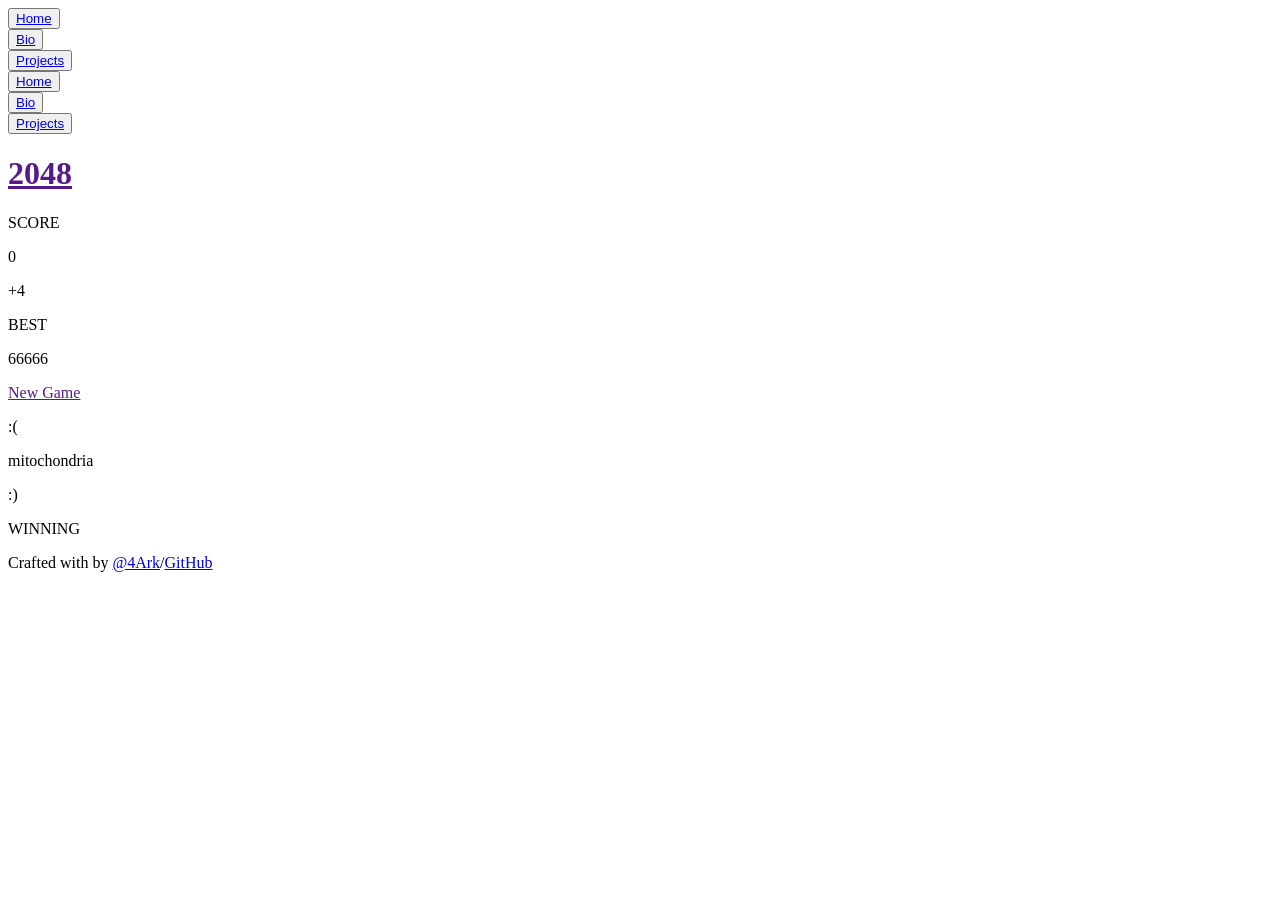
==== 2048.html @ d129d399 "update" ====
<!DOCTYPE html>
<html lang="en">

<head>
    <meta charset="UTF-8">
    <meta name="viewport" content="width=device-width, initial-scale=1.0">
    <meta http-equiv="X-UA-Compatible" content="ie=edge">
    <link rel="stylesheet" href="css/keyframes.css">
    <link rel="stylesheet" href="css/style.css">
    <link rel="stylesheet" href="css/media.css">
    <link rel="shortcut icon" href="./favicon.ico">
    <title>2048</title>
</head>

<body>
    
     <div class="box-card" id="cube">
        <div class="face front">
            <button><a href="index.html">Home</a></button>
        </div>
        <div class="face back">
            <button><a href="Bio.html">Bio</a></button>
        </div>
        <div class="face right">
            <button><a href="Projects.html">Projects</a></button>
        </div>
        <div class="face left">
            <button><a href="index.html">Home</a></button>
        </div>
        <div class="face top">
            <button><a href="Bio.html">Bio</a></button>
        </div>
        <div class="face bottom">
            <button><a href="Projects.html">Projects</a></button>
        </div>
    </div>
    
    
    
    
    <div class="container">
        <div class="heading">
            <h1 class="title">
                <a href="">2048</a>
            </h1>
            <div class="scores-container">
                <div class="score-container">
                    <p class="title">SCORE</p>
                    <P class="score">0</P>
                    <div class="score-addition">
                        +4
                    </div>
                </div>
                <div class="best-container">
                    <p class="title">BEST</p>
                    <P class="score">66666</P>
                </div>
            </div>
        </div>
        <div class="game-intro">
            <a href="" class="restart-btn">New Game</a>
            
           
        </div>
        <div class="game-container">
            <div class="grid-container">
                <div class="grid-row">
                    <div class="grid-cell"></div>
                    <div class="grid-cell"></div>
                    <div class="grid-cell"></div>
                    <div class="grid-cell"></div>
                </div>
                <div class="grid-row">
                    <div class="grid-cell"></div>
                    <div class="grid-cell"></div>
                    <div class="grid-cell"></div>
                    <div class="grid-cell"></div>
                </div>
                <div class="grid-row">
                    <div class="grid-cell"></div>
                    <div class="grid-cell"></div>
                    <div class="grid-cell"></div>
                    <div class="grid-cell"></div>
                </div>
                <div class="grid-row">
                    <div class="grid-cell"></div>
                    <div class="grid-cell"></div>
                    <div class="grid-cell"></div>
                    <div class="grid-cell"></div>
                </div>
            </div>
            <div class="tile-container">

            </div>
            <div class="failure-container pop-container">
                <p>:(</span></p>
                <p>mitochondria</p>
            </div>
            <div class="winning-container pop-container">
                <p>:)</p>
                <p>WINNING</p>
            </div>
        </div>
        <div class="footer">
            <span>
                Crafted with by
                <a href="https://gd4ark.github.io/about/">@4Ark</a>/<a href="https://github.com/gd4Ark/2048">GitHub</a>
            </span>
        </div>
    </div>
    <script src="js/config.js"></script>
    <script src="js/data.js"></script>
    <script src="js/utils.js"></script>
    <script src="js/event.js"></script>
    <script src="js/view.js"></script>
    <script src="js/game.js"></script>
    <script src="js/main.js"></script>
</body>

</html>
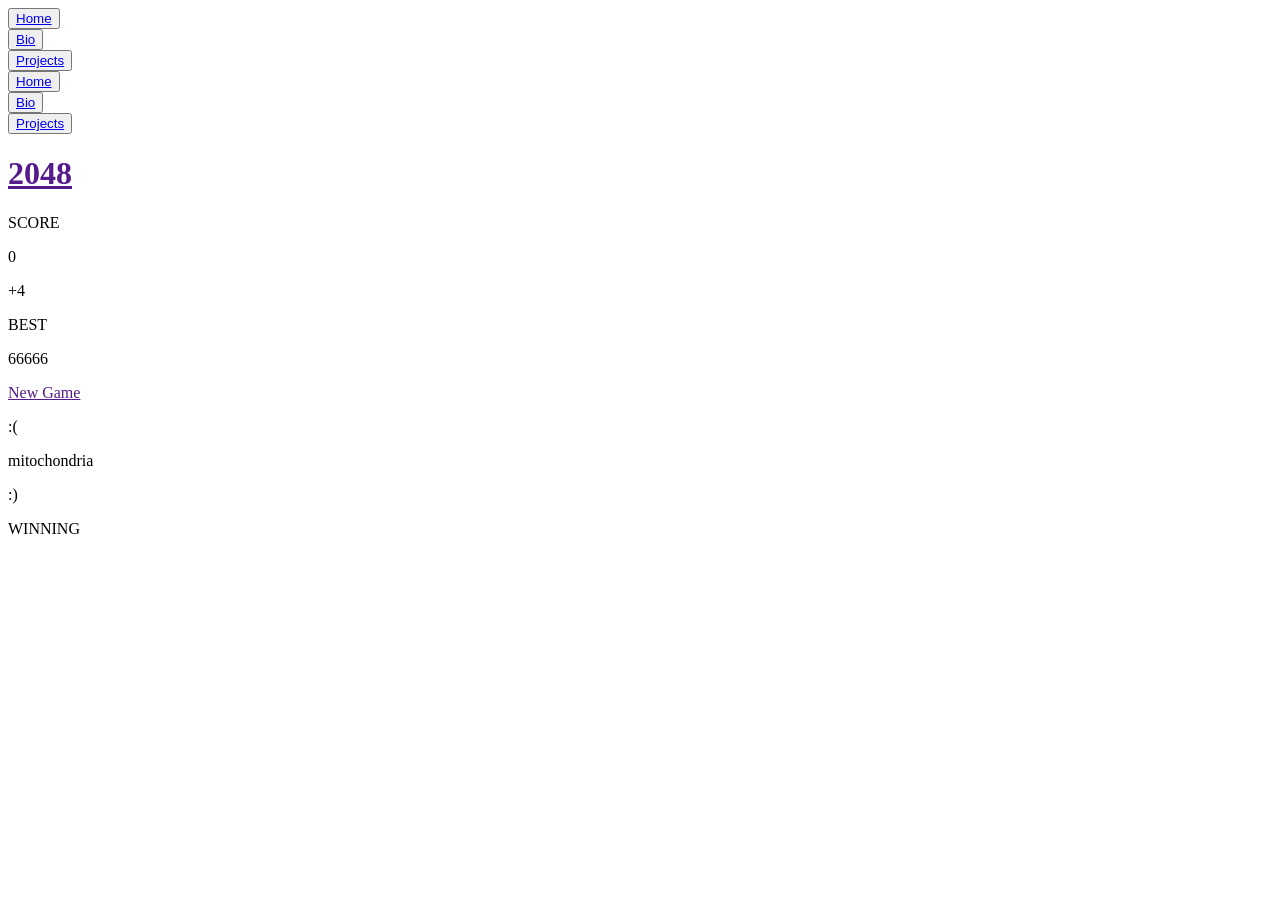
==== commit 2c2c37dc: "Update 2048.html" ====
--- a/2048.html
+++ b/2048.html
@@ -102,10 +102,7 @@
             </div>
         </div>
         <div class="footer">
-            <span>
-                Crafted with by
-                <a href="https://gd4ark.github.io/about/">@4Ark</a>/<a href="https://github.com/gd4Ark/2048">GitHub</a>
-            </span>
+            
         </div>
     </div>
     <script src="js/config.js"></script>
@@ -117,4 +114,4 @@
     <script src="js/main.js"></script>
 </body>
 
-</html>+</html>
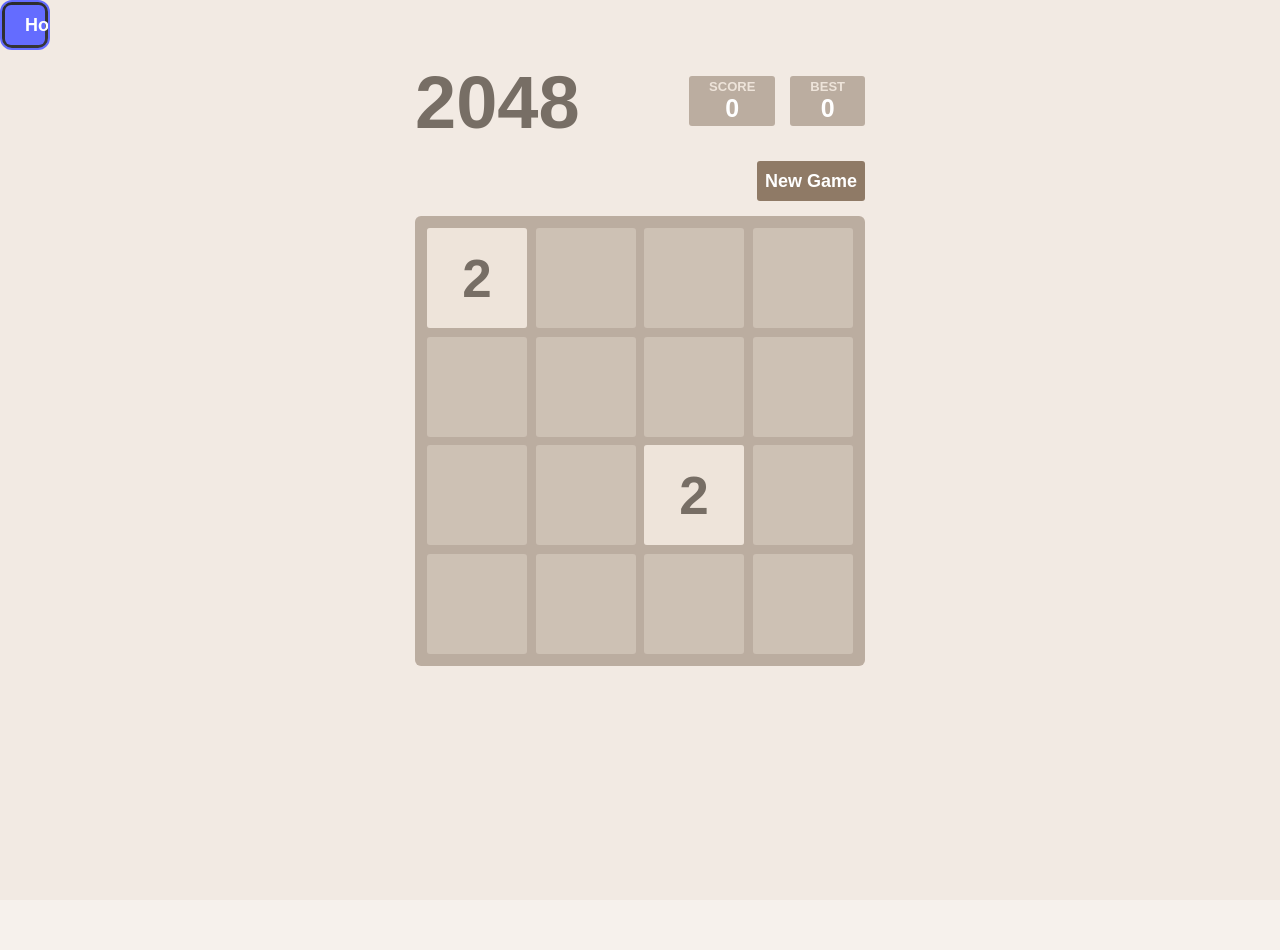
==== commit 28a39552: "Update 2048.html" ====
--- a/2048.html
+++ b/2048.html
@@ -5,9 +5,9 @@
     <meta charset="UTF-8">
     <meta name="viewport" content="width=device-width, initial-scale=1.0">
     <meta http-equiv="X-UA-Compatible" content="ie=edge">
-    <link rel="stylesheet" href="css/keyframes.css">
-    <link rel="stylesheet" href="css/style.css">
-    <link rel="stylesheet" href="css/media.css">
+    <link rel="stylesheet" href="keyframes.css">
+    <link rel="stylesheet" href="style.css">
+    <link rel="stylesheet" href="media.css">
     <link rel="shortcut icon" href="./favicon.ico">
     <title>2048</title>
 </head>
@@ -105,13 +105,13 @@
             
         </div>
     </div>
-    <script src="js/config.js"></script>
-    <script src="js/data.js"></script>
-    <script src="js/utils.js"></script>
-    <script src="js/event.js"></script>
-    <script src="js/view.js"></script>
-    <script src="js/game.js"></script>
-    <script src="js/main.js"></script>
+    <script src="config.js"></script>
+    <script src="data.js"></script>
+    <script src="utils.js"></script>
+    <script src="event.js"></script>
+    <script src="view.js"></script>
+    <script src="game.js"></script>
+    <script src="main.js"></script>
 </body>
 
 </html>
--- a/keyframes.css
+++ b/keyframes.css
@@ -0,0 +1,236 @@
+@keyframes moveup{
+    0%{
+        transform: translateY(0);
+        opacity: 1;
+    }
+    100%{
+        transform: translateY(-150px);
+        opacity: 0;
+    }
+}
+@keyframes appear{
+    0%{
+        transform: scale(0);
+    }
+    100%{
+        transform: scale(1);
+    }
+}
+@keyframes add{
+    0%{
+        transform: scale(1);
+        box-shadow: 0 0 1px red;
+    }
+    50%{
+        transform: scale(1.2);
+    }
+    100%{
+        transform: scale(1);
+    }
+}
+
+
+
+
+
+
+
+
+
+
+
+
+
+
+button{
+    width:40px;
+    height:40px;
+}
+    margin: 0;
+    padding: 0;
+    box-sizing: border-box;
+}
+
+body {
+    min-height: 100vh;
+    display: flex;
+    justify-content: center;
+    align-items: center;
+    background-color: #242424;
+    color: #fff;
+    font-family: Arial, sans-serif;
+    perspective: 1000px;
+}
+
+.container {
+    position: absolute;  /* Removes it from normal layout flow */
+    
+    transform-style: preserve-3d;
+    z-index: 100;        /* Ensures it sits safely on top of any page content */
+}
+
+.box-card {
+    width: 50px;
+    height: 50px;
+    position: relative;
+    transform-style: preserve-3d;
+    transition: transform 1s ease;
+    cursor: pointer;
+}
+
+.box-card {
+    animation: rotate3d 8s infinite linear;
+}
+
+.face {
+    position: absolute;
+    width: 50px;
+    height: 50px;
+    display: flex;
+    justify-content: center;
+    align-items: center;
+    font-size: 1.5rem;
+    font-weight: bold;
+    backface-visibility: visible;
+    border-radius: 12px;
+    background: linear-gradient(145deg, #2a2a2a, #383838);
+    border: 2px solid #646cff;
+    transition: all 0.3s ease;
+    overflow: hidden;
+}
+
+.face::before {
+    content: '';
+    position: absolute;
+    width: 50px;
+    height: 50px;
+    background: linear-gradient(45deg, transparent, rgba(255,255,255,0.1), transparent);
+    top: -100%;
+    left: -100%;
+    transition: all 0.5s ease;
+    transform: translateZ(20px);
+}
+
+.face::after {
+    content: '';
+    position: absolute;
+    inset: 0;
+    background: linear-gradient(
+        135deg,
+        transparent 0%,
+        rgba(255, 255, 255, 0.05) 50%,
+        transparent 100%
+    );
+    opacity: 0;
+    transition: opacity 0.3s ease;
+}
+
+.face:hover::before {
+    top: 100%;
+    left: 100%;
+}
+
+.face:hover::after {
+    opacity: 1;
+}
+
+.front {
+    transform: translateZ(25px);
+    border-color: #646cff;
+}
+
+.back {
+    transform: translateZ(-25px) rotateY(180deg);
+    border-color: #00bcd4;
+}
+
+.right {
+    transform: translateX(25px) rotateY(90deg);
+    border-color: #4caf50;
+}
+
+.left {
+    transform: translateX(-25px) rotateY(-90deg);
+    border-color: #ff4081;
+}
+
+.top {
+    transform: translateY(-25px) rotateX(90deg);
+    border-color: #ffc107;
+}
+
+.bottom {
+    transform: translateY(25px) rotateX(-90deg);
+    border-color: #9c27b0;
+}
+
+@keyframes rotate3d {
+    0% {
+        transform: rotateX(0) rotateY(0);
+    }
+    25% {
+        transform: rotateX(90deg) rotateY(90deg);
+    }
+    50% {
+        transform: rotateX(180deg) rotateY(180deg);
+    }
+    75% {
+        transform: rotateX(270deg) rotateY(270deg);
+    }
+    100% {
+        transform: rotateX(360deg) rotateY(360deg);
+    }
+}
+
+@media (max-width: 768px) {
+    .box-card {
+        width: 50px;
+        height: 50px;
+    }
+    
+    .front { transform: translateZ(25px); }
+    .back { transform: translateZ(-25px) rotateY(180deg); }
+    .right { transform: translateX(25px) rotateY(90deg); }
+    .left { transform: translateX(-25px) rotateY(-90deg); }
+    .top { transform: translateY(-25px) rotateX(90deg); }
+    .bottom { transform: translateY(25px) rotateX(-90deg); }
+}
+/* 1. CRITICAL: Change this to hidden so back faces don't steal clicks */
+.face {
+    backface-visibility: hidden; 
+}
+
+/* 2. Style your buttons so they look good and fill the face interactive area */
+.face button {
+    background: #646cff;
+    color: white;
+    border: none;
+    padding: 10px 20px;
+    font-size: 1rem;
+    font-weight: bold;
+    border-radius: 6px;
+    cursor: pointer;
+    transition: background 0.2s, transform 0.1s;
+    z-index: 10; /* Ensure button sits above the ::before pseudo-elements */
+}
+
+.face button:hover {
+    background: #535bf2;
+    transform: scale(1.05);
+}
+
+/* 3. Assign custom theme colors to match your existing face borders */
+.back button { background: #00bcd4; }
+.back button:hover { background: #0097a7; }
+
+.right button { background: #4caf50; }
+.right button:hover { background: #388e3c; }
+
+.left button { background: #ff4081; }
+.left button:hover { background: #f50057; }
+
+.top button { background: #ffc107; color: #242424; }
+.top button:hover { background: #ffa000; }
+
+.bottom button { background: #9c27b0; }
+.bottom button:hover { background: #7b1fa2; }
--- a/style.css
+++ b/style.css
@@ -0,0 +1,329 @@
+@import "../font/clear-sans.css";
+
+* {
+    margin: 0;
+    padding: 0;
+    box-sizing: border-box;
+}
+
+html,
+body {
+    font-family: "Clear Sans", "Helvetica Neue", Arial, sans-serif;
+    color: #776e65;
+    font-size: 18px;
+    background: rgba(238, 228, 218, 0.5);
+    overflow: hidden;
+    height: 100%;
+}
+
+a {
+    text-decoration: none;
+    color: inherit;
+    cursor: pointer;
+}
+
+.container {
+    position: relative;
+    margin: 0 auto;
+    display: flex;
+    flex-direction: column;
+    width: 450px;
+    height: 100vh;
+    box-sizing: content-box;
+}
+
+.heading {
+    margin: 20px 0;
+}
+
+.heading {
+    display: flex;
+    align-items: center;
+    justify-content: space-between;
+    flex-wrap: wrap;
+}
+
+h1.title {
+    font-size: 74px;
+    line-height: 66px;
+    font-weight: bold;
+}
+
+.scores-container {
+    float: right;
+}
+
+.score-container,
+.best-container {
+    float: left;
+    padding: 3px 20px;
+    background: #bbada0;
+    border-radius: 3px;
+    font-size: 25px;
+    font-weight: bold;
+    color: white;
+    text-align: center;
+}
+
+.score-container {
+    position: relative;
+    margin-right: 15px;
+    margin-bottom: 5px;
+}
+
+.score-container .title,
+.best-container .title {
+    font-size: 13px;
+    color: #eee4da;
+}
+
+.score-addition {
+    position: absolute;
+    left: 0;
+    bottom: 0;
+    width: 100%;
+    color: rgba(119, 110, 101, 0.9);
+    z-index: 100;
+    opacity: 0;
+    font-size: 1rem;
+}
+
+.score-addition.action {
+    animation: 2s moveup;
+}
+
+.above-game {
+    font-size: 0.9rem;
+}
+
+.restart-btn {
+    margin: 5px 0 0 5px;
+    float: right;
+    padding: 0 8px;
+    background: #8f7a66;
+    color: white;
+    height: 40px;
+    line-height: 40px;
+    border-radius: 3px;
+    font-weight: bold;
+}
+
+h2.subtitle {
+    font-size: 1em;
+}
+
+.game-container {
+    position: relative;
+    margin-top: 15px;
+    width: 450px;
+    height: 450px;
+    background: #bbada0;
+    border-radius: 6px;
+    touch-action: none;
+}
+
+.grid-container,
+.tile-container,
+.pop-container {
+    position: absolute;
+    top: 0;
+    left: 0;
+    right: 0;
+    bottom: 0;
+    margin: auto;
+    width: 426px;
+    height: 426px;
+}
+
+
+.grid-row {
+    display: flex;
+    margin-bottom: 2%;
+}
+
+.grid-row,
+.tile {
+    height: 23.5%;
+}
+
+.grid-cell,
+.tile {
+    width: 23.5%;
+    border-radius: 3px;
+}
+
+.grid-cell {
+    margin-right: 2%;
+    background: rgba(238, 228, 218, 0.35);
+}
+
+.grid-cell:nth-of-type(4n) {
+    margin-right: 0;
+}
+
+.tile {
+    position: absolute;
+    display: flex;
+    align-items: center;
+    justify-content: center;
+    font-size: 53px;
+    font-weight: bold;
+    background: #eee4da;
+    transition: all 0.15s ease;
+}
+
+.tile.new-tile {
+    animation: 0.5s appear;
+}
+
+.tile.addition {
+    animation: 0.3s add;
+}
+
+.tile[data-val] {
+    color: #f9f6f2;
+}
+
+.tile[data-val="2"],
+.tile[data-val="4"] {
+    color: #776e65;
+}
+
+.tile[data-val="128"],
+.tile[data-val="256"],
+.tile[data-val="512"] {
+    font-size: 45px;
+}
+
+.tile[data-val="1024"],
+.tile[data-val="2048"] {
+    font-size: 33px;
+}
+
+.tile[data-val="4"] {
+    background: #ede0c8;
+}
+
+.tile[data-val="8"] {
+    background: #f2b179;
+}
+
+.tile[data-val="16"] {
+    background: #f59563;
+}
+
+.tile[data-val="32"] {
+    background: #f67c5f;
+}
+
+.tile[data-val="64"] {
+    background: #f65e3b;
+}
+
+.tile[data-val="128"] {
+    background: #edcf72;
+}
+
+.tile[data-val="256"] {
+    background: #edcc61;
+    box-shadow: 0 0 30px 10px rgba(243, 215, 116, 0.31746), inset 0 0 0 1px rgba(255, 255, 255, 0.19048);
+}
+
+.tile[data-val="512"] {
+    background: #edc850;
+    box-shadow: 0 0 30px 10px rgba(243, 215, 116, 0.39683), inset 0 0 0 1px rgba(255, 255, 255, 0.2381);
+}
+
+.tile[data-val="1024"] {
+    background: #edc53f;
+    box-shadow: 0 0 30px 10px rgba(243, 215, 116, 0.47619), inset 0 0 0 1px rgba(255, 255, 255, 0.28571);
+}
+
+.tile[data-val="2048"] {
+    background: #edc22e;
+    box-shadow: 0 0 30px 10px rgba(243, 215, 116, 0.55556), inset 0 0 0 1px rgba(255, 255, 255, 0.33333);
+}
+
+.pop-container {
+    display: flex;
+    flex-direction: column;
+    align-items: center;
+    justify-content: center;
+    width: 100%;
+    height: 100%;
+    background: rgba(238, 228, 218, 0.8);
+    z-index: 100;
+    opacity: 0;
+    transition: all 1s ease;
+}
+
+.winning-container p:nth-child(1){
+    transform: rotate(90deg);
+}
+
+.winning-container.action p:nth-child(1){
+    transform-origin: center;
+    animation: winning 1.5s infinite;
+}
+
+.failure-container.action p:nth-child(1){
+    transform-origin: center;
+    animation: failure 5s infinite;
+}
+
+@keyframes winning{
+    0%,25%,50%,75%,100%{
+		transform: rotate(90deg) translateX(-5px);
+	}
+	12.5%{
+		transform: rotate(80deg);
+	}
+	37.5%{
+		transform: rotate(70deg);
+	}
+	62.5%{
+		transform: rotate(100deg);
+	}
+	87.5%{
+		transform: rotate(120deg);
+	}
+}
+
+@keyframes failure{
+    0%,25%,50%,75%,100%{
+		transform: rotate(90deg) scale(0.7,1) rotateX(40deg);
+	}
+	12.5%{
+		transform: rotate(90deg);
+	}
+	37.5%{
+		transform: rotate(90deg);
+	}
+	62.5%{
+		transform: rotate(90deg);
+	}
+	87.5%{
+		transform: rotate(90deg);
+	}
+}
+
+.pop-container.action {
+    opacity: 1;
+}
+
+.pop-container p {
+    font-size: 60px;
+    font-weight: bold;
+}
+
+.footer {
+    flex: 1;
+    padding: 10px 0;
+    text-align: center;
+    display: flex;
+    justify-content: space-around;
+    align-items: flex-end;
+    font-size: 0.75rem;
+    color: #333;
+    opacity: 0.7;
+}
--- a/media.css
+++ b/media.css
@@ -0,0 +1,55 @@
+@media screen and (max-width:1250px){
+    html,body{
+        font-size: 15px;
+    }
+    .container{
+        width: 280px;
+    }
+    h1.title{
+        font-size: 31px;
+    }
+    .score-container,
+    .best-container{
+        padding: 3px 10px;
+    }
+    .game-container{
+        margin-top: 10px;
+        width: 280px;
+        height: 280px;
+    }
+    .grid-container,
+    .tile-container{
+        width: 260px;
+        height: 260px;
+    }
+    .grid-row,
+    .tile{
+        height: 22.75%;
+    }
+    .grid-cell,
+    .tile{
+        width: 22.75%;
+    }
+    .grid-row{
+        margin-bottom: 3%;
+    }
+    .grid-cell{
+        margin-right: 3%;
+    }
+    .tile{
+        font-size: 35px;
+    }
+    .tile[data-val="128"],
+    .tile[data-val="256"],
+    .tile[data-val="512"]{
+        font-size: 25px;
+    }
+    .tile[data-val="1024"],
+    .tile[data-val="2048"]{
+        font-size: 21px;
+    }
+
+    .pop-container p{
+        font-size: 30px;
+    }
+}
